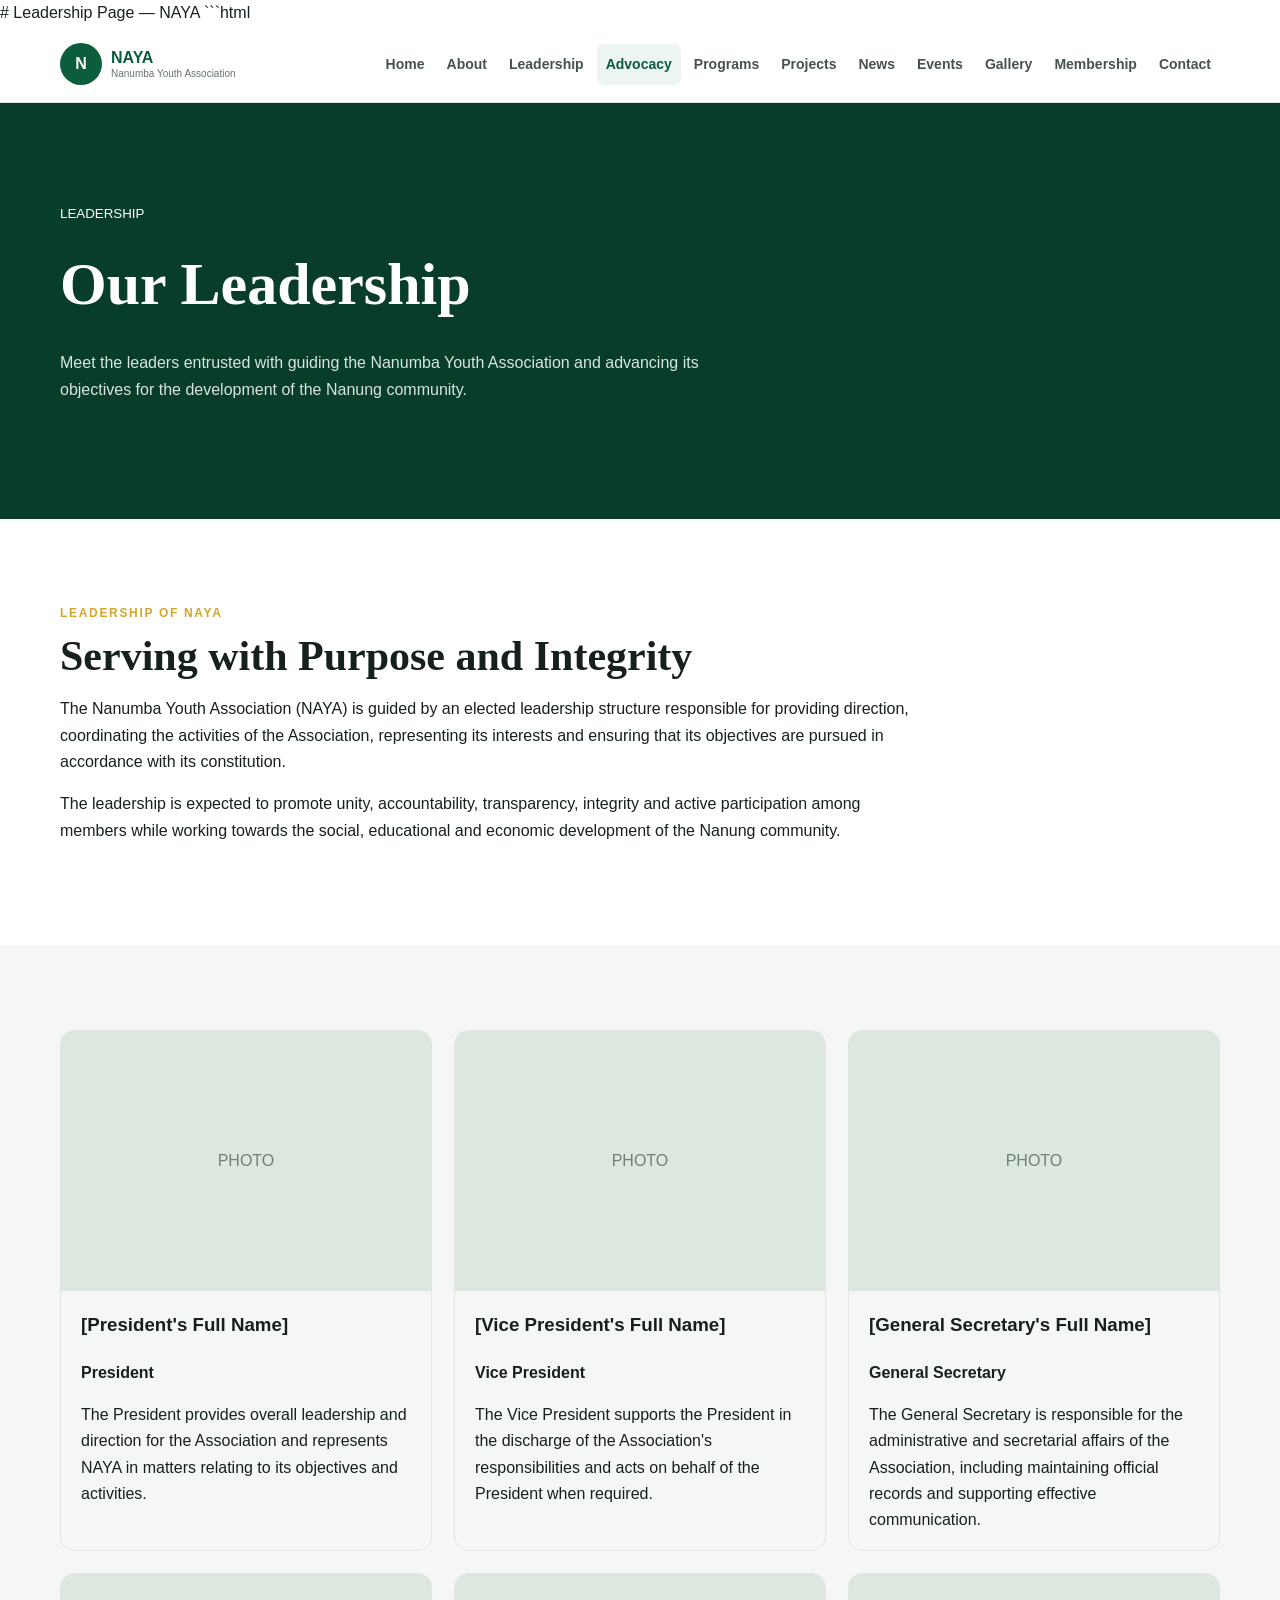
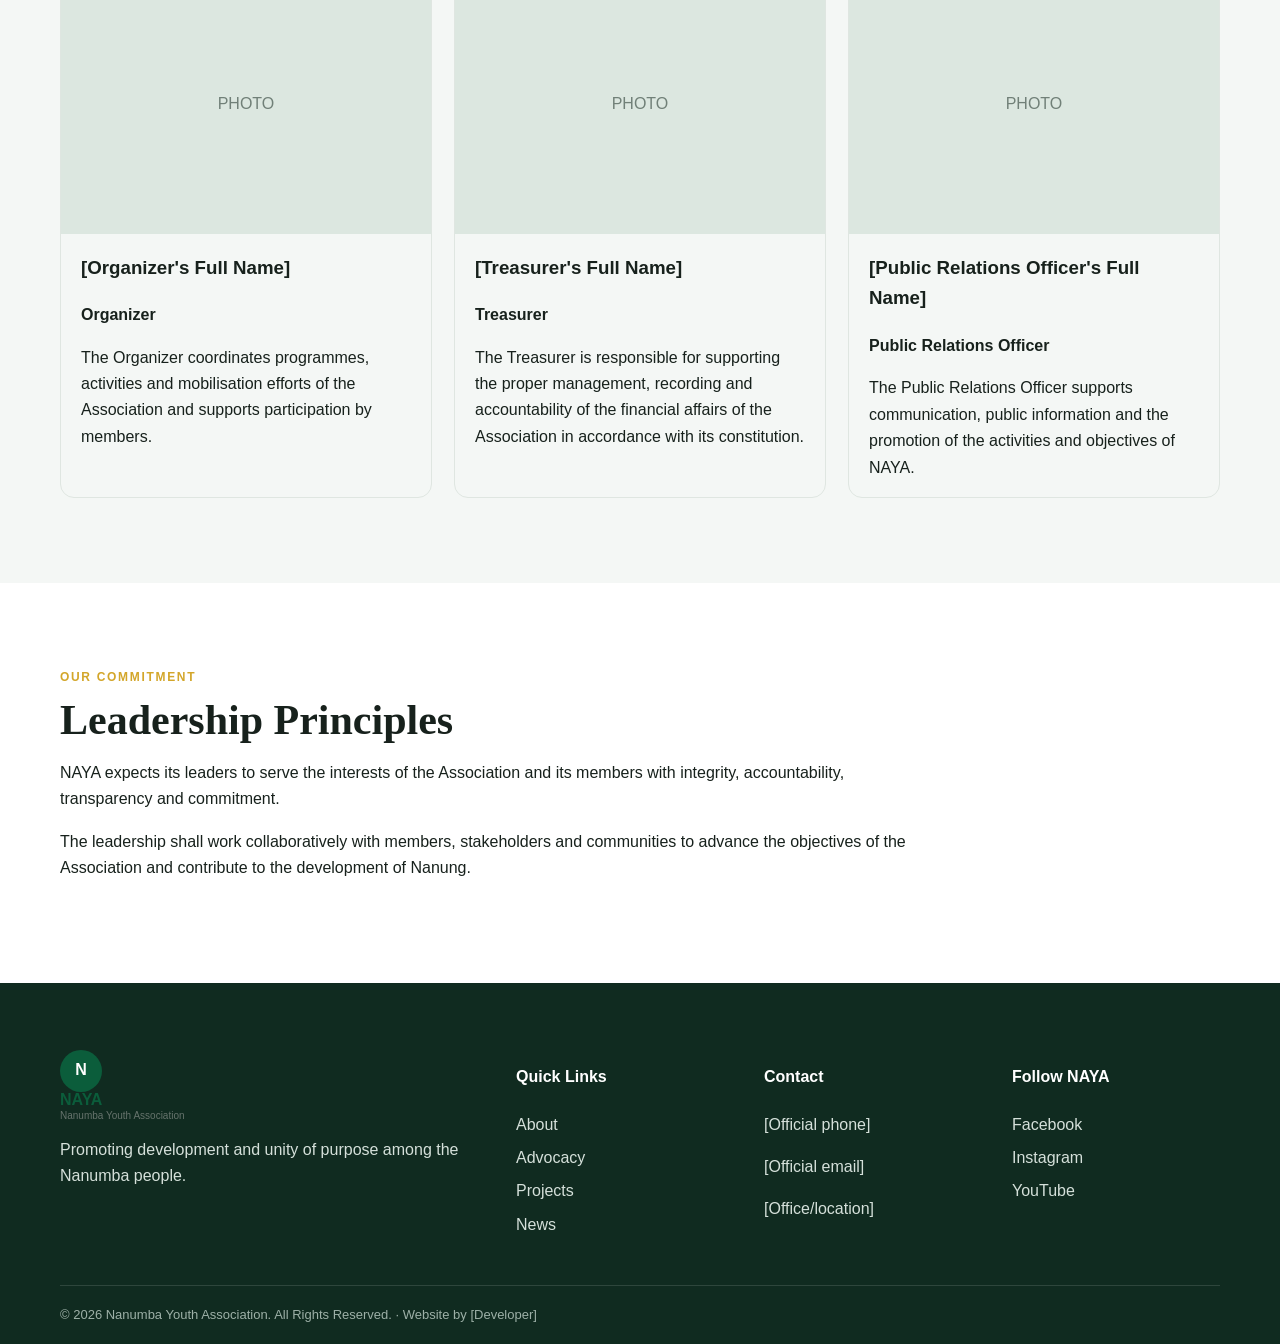
==== advocacy.html @ b87f05a8 "new repo" ====
# Leadership Page — NAYA ```html
<!doctype html>
<html lang="en">
  <head>
    <meta charset="utf-8" />
    <meta name="viewport" content="width=device-width,initial-scale=1" />

    <title>Leadership | Nanumba Youth Association (NAYA)</title>

    <link rel="icon" href="assets/images/favicon.svg" />
    <link rel="stylesheet" href="assets/css/style.css" />
  </head>

  <body>
    <div id="header"></div>

    <main>
      <!-- PAGE HERO -->
      <section class="pagehero">
        <div class="wrap">
          <small>LEADERSHIP</small>

          <h1>Our Leadership</h1>

          <p>
            Meet the leaders entrusted with guiding the Nanumba Youth
            Association and advancing its objectives for the development of the
            Nanung community.
          </p>
        </div>
      </section>

      <!-- LEADERSHIP INTRODUCTION -->
      <section class="section">
        <div class="wrap">
          <div class="prose">
            <small>LEADERSHIP OF NAYA</small>

            <h2>Serving with Purpose and Integrity</h2>

            <p>
              The Nanumba Youth Association (NAYA) is guided by an elected
              leadership structure responsible for providing direction,
              coordinating the activities of the Association, representing its
              interests and ensuring that its objectives are pursued in
              accordance with its constitution.
            </p>

            <p>
              The leadership is expected to promote unity, accountability,
              transparency, integrity and active participation among members
              while working towards the social, educational and economic
              development of the Nanung community.
            </p>
          </div>
        </div>
      </section>

      <!-- EXECUTIVE LEADERSHIP -->
      <section class="section muted">
        <div class="wrap">
          <div class="leaders">
            <!-- PRESIDENT -->
            <article class="leader">
              <div class="photo">
                <img
                  src="assets/images/leaders/president.jpg"
                  alt="President of Nanumba Youth Association"
                  onerror="
                    this.style.display = 'none';
                    this.parentElement.innerHTML = 'PHOTO';
                  "
                />
              </div>

              <h3>[President's Full Name]</h3>

              <p>
                <strong>President</strong>
              </p>

              <p>
                The President provides overall leadership and direction for the
                Association and represents NAYA in matters relating to its
                objectives and activities.
              </p>
            </article>

            <!-- VICE PRESIDENT -->
            <article class="leader">
              <div class="photo">
                <img
                  src="assets/images/leaders/vice-president.jpg"
                  alt="Vice President of Nanumba Youth Association"
                  onerror="
                    this.style.display = 'none';
                    this.parentElement.innerHTML = 'PHOTO';
                  "
                />
              </div>

              <h3>[Vice President's Full Name]</h3>

              <p>
                <strong>Vice President</strong>
              </p>

              <p>
                The Vice President supports the President in the discharge of
                the Association's responsibilities and acts on behalf of the
                President when required.
              </p>
            </article>

            <!-- GENERAL SECRETARY -->
            <article class="leader">
              <div class="photo">
                <img
                  src="assets/images/leaders/general-secretary.jpg"
                  alt="General Secretary of Nanumba Youth Association"
                  onerror="
                    this.style.display = 'none';
                    this.parentElement.innerHTML = 'PHOTO';
                  "
                />
              </div>

              <h3>[General Secretary's Full Name]</h3>

              <p>
                <strong>General Secretary</strong>
              </p>

              <p>
                The General Secretary is responsible for the administrative and
                secretarial affairs of the Association, including maintaining
                official records and supporting effective communication.
              </p>
            </article>

            <!-- ORGANIZER -->
            <article class="leader">
              <div class="photo">
                <img
                  src="assets/images/leaders/organizer.jpg"
                  alt="Organizer of Nanumba Youth Association"
                  onerror="
                    this.style.display = 'none';
                    this.parentElement.innerHTML = 'PHOTO';
                  "
                />
              </div>

              <h3>[Organizer's Full Name]</h3>

              <p>
                <strong>Organizer</strong>
              </p>

              <p>
                The Organizer coordinates programmes, activities and
                mobilisation efforts of the Association and supports
                participation by members.
              </p>
            </article>

            <!-- TREASURER -->
            <article class="leader">
              <div class="photo">
                <img
                  src="assets/images/leaders/treasurer.jpg"
                  alt="Treasurer of Nanumba Youth Association"
                  onerror="
                    this.style.display = 'none';
                    this.parentElement.innerHTML = 'PHOTO';
                  "
                />
              </div>

              <h3>[Treasurer's Full Name]</h3>

              <p>
                <strong>Treasurer</strong>
              </p>

              <p>
                The Treasurer is responsible for supporting the proper
                management, recording and accountability of the financial
                affairs of the Association in accordance with its constitution.
              </p>
            </article>

            <!-- PUBLIC RELATIONS OFFICER -->
            <article class="leader">
              <div class="photo">
                <img
                  src="assets/images/leaders/pro.jpg"
                  alt="Public Relations Officer of Nanumba Youth Association"
                  onerror="
                    this.style.display = 'none';
                    this.parentElement.innerHTML = 'PHOTO';
                  "
                />
              </div>

              <h3>[Public Relations Officer's Full Name]</h3>

              <p>
                <strong>Public Relations Officer</strong>
              </p>

              <p>
                The Public Relations Officer supports communication, public
                information and the promotion of the activities and objectives
                of NAYA.
              </p>
            </article>
          </div>
        </div>
      </section>

      <!-- LEADERSHIP VALUES -->
      <section class="section">
        <div class="wrap">
          <div class="prose">
            <small>OUR COMMITMENT</small>

            <h2>Leadership Principles</h2>

            <p>
              NAYA expects its leaders to serve the interests of the Association
              and its members with integrity, accountability, transparency and
              commitment.
            </p>

            <p>
              The leadership shall work collaboratively with members,
              stakeholders and communities to advance the objectives of the
              Association and contribute to the development of Nanung.
            </p>
          </div>
        </div>
      </section>
    </main>

    <div id="footer"></div>

    <script src="assets/js/script.js"></script>
  </body>
</html>
---- assets/css/style.css ----
:root{--g:#0b5d3b;--gd:#073d29;--gold:#d3a62a;--ink:#17211c;--muted:#66736c;--light:#f4f7f5;--border:#dfe6e1;--max:1160px}*{box-sizing:border-box}body{margin:0;font:16px/1.65 Arial,sans-serif;color:var(--ink)}a{text-decoration:none;color:inherit}.wrap{width:min(var(--max),calc(100% - 32px));margin:auto}header{position:sticky;top:0;z-index:9;background:#fff;border-bottom:1px solid var(--border)}.nav{min-height:76px;display:flex;align-items:center;justify-content:space-between}.brand{display:flex;align-items:center;gap:9px;color:var(--g)}.brand span{width:42px;height:42px;border-radius:50%;display:grid;place-items:center;background:var(--g);color:#fff;font-weight:bold}.brand strong{line-height:1}.brand small{display:block;font-size:10px;color:var(--muted);font-weight:normal;margin-top:3px}nav{display:flex;gap:4px}nav a{padding:9px;font-size:14px;font-weight:bold;color:#46524c;border-radius:7px}nav a:hover,nav a.active{background:#edf5f0;color:var(--g)}#menu{display:none;border:0;background:none;font-size:25px}.hero{min-height:620px;display:flex;align-items:center;background:linear-gradient(120deg,#073d29,#0b5d3b);color:#fff}.hero-content{padding:100px 0}.hero-content>span,.section small,.cta small{letter-spacing:.14em;font-weight:bold;color:var(--gold);font-size:12px}.hero h1,.pagehero h1,h2{font-family:Georgia,serif}.hero h1{font-size:clamp(42px,7vw,78px);line-height:1.04;margin:18px 0}.hero p{font-size:19px;max-width:650px;color:#e3ece7}.btn{display:inline-block;padding:12px 20px;border-radius:8px;font-weight:bold;margin:8px 5px 0 0}.primary{background:var(--gold);color:#17211c}.outline{border:1px solid #fff;color:#fff}.dark-outline{border:1px solid var(--g);color:var(--g)}.section{padding:85px 0}.muted{background:var(--light)}.intro{display:grid;grid-template-columns:1fr 1fr;gap:70px}.heading{display:flex;justify-content:space-between;align-items:end;margin-bottom:30px}.center{text-align:center;display:block}h2{font-size:42px;line-height:1.15;margin:8px 0 0}.grid3{display:grid;grid-template-columns:repeat(3,1fr);gap:22px}.card,.content{border:1px solid var(--border);border-radius:15px;background:#fff;overflow:hidden;box-shadow:0 10px 30px #073d2910}.card{padding:28px}.card>b{display:grid;place-items:center;width:44px;height:44px;border-radius:9px;background:#eaf3ed;color:var(--g)}.card h3,.content h3{font-size:21px}.card p,.content p,.intro p{color:var(--muted)}.placeholder{font-style:italic;font-size:13px!important}.placeholder-img{height:190px;background:linear-gradient(135deg,#dbe6df,#eff3f0);display:grid;place-items:center;color:#718078;font-weight:bold}.content>div:last-child{padding:22px}.link{color:var(--g);font-weight:bold}.cta{padding:70px 0;background:#f1ead5}.cta .wrap{display:flex;align-items:center;justify-content:space-between;gap:30px}.cta h2{margin-bottom:5px}footer{background:#102b20;color:#d5e0da;padding-top:60px}.foot{display:grid;grid-template-columns:2fr 1fr 1fr 1fr;gap:40px;padding-bottom:40px}.foot h4{color:#fff}.foot a{display:block;margin:7px 0}.copyright{border-top:1px solid #ffffff20;padding:18px 0;font-size:13px;color:#9db0a7}.pagehero{padding:100px 0;background:var(--gd);color:#fff}.pagehero h1{font-size:60px;margin:10px 0}.pagehero p{max-width:650px;color:#d9e5df}.prose{max-width:850px}.notice{padding:16px;background:#fff9e7;border-left:4px solid var(--gold)}.list{padding-left:20px}.leaders,.gallery{display:grid;grid-template-columns:repeat(3,1fr);gap:22px}.leader,.gallery div{border:1px solid var(--border);border-radius:14px;overflow:hidden}.photo{height:260px;background:#dce7e0;display:grid;place-items:center;color:#718078}.leader h3,.leader p{padding:0 20px}.gallery div{height:250px;display:grid;place-items:center;background:#e7eee9;color:#718078;font-weight:bold}.event{display:flex;gap:22px;padding:22px;border:1px solid var(--border);border-radius:14px;margin:15px 0}.date{width:75px;height:75px;background:#edf5f0;color:var(--g);display:grid;place-items:center;flex:none}.formgrid{display:grid;grid-template-columns:1fr 1fr;gap:45px}.form{padding:28px;border:1px solid var(--border);border-radius:15px;box-shadow:0 10px 30px #073d2910}.form label{display:block;font-weight:bold;margin:14px 0}.form input,.form textarea,.form select{width:100%;padding:12px;border:1px solid var(--border);border-radius:7px;font:inherit}.map{height:230px;background:#e7eee9;display:grid;place-items:center;border-radius:12px;margin-top:20px}
@media(max-width:950px){nav{display:none;position:absolute;left:0;right:0;top:76px;background:#fff;flex-direction:column;padding:12px 20px;border-bottom:1px solid var(--border)}nav.open{display:flex}#menu{display:block}.intro,.formgrid{grid-template-columns:1fr}.grid3,.leaders,.gallery{grid-template-columns:1fr 1fr}.foot{grid-template-columns:1fr 1fr}.cta .wrap{display:block}}
@media(max-width:600px){.grid3,.leaders,.gallery{grid-template-columns:1fr}.hero h1{font-size:44px}.section{padding:60px 0}.heading{display:block}.pagehero h1{font-size:45px}.foot{grid-template-columns:1fr}.event{display:block}}
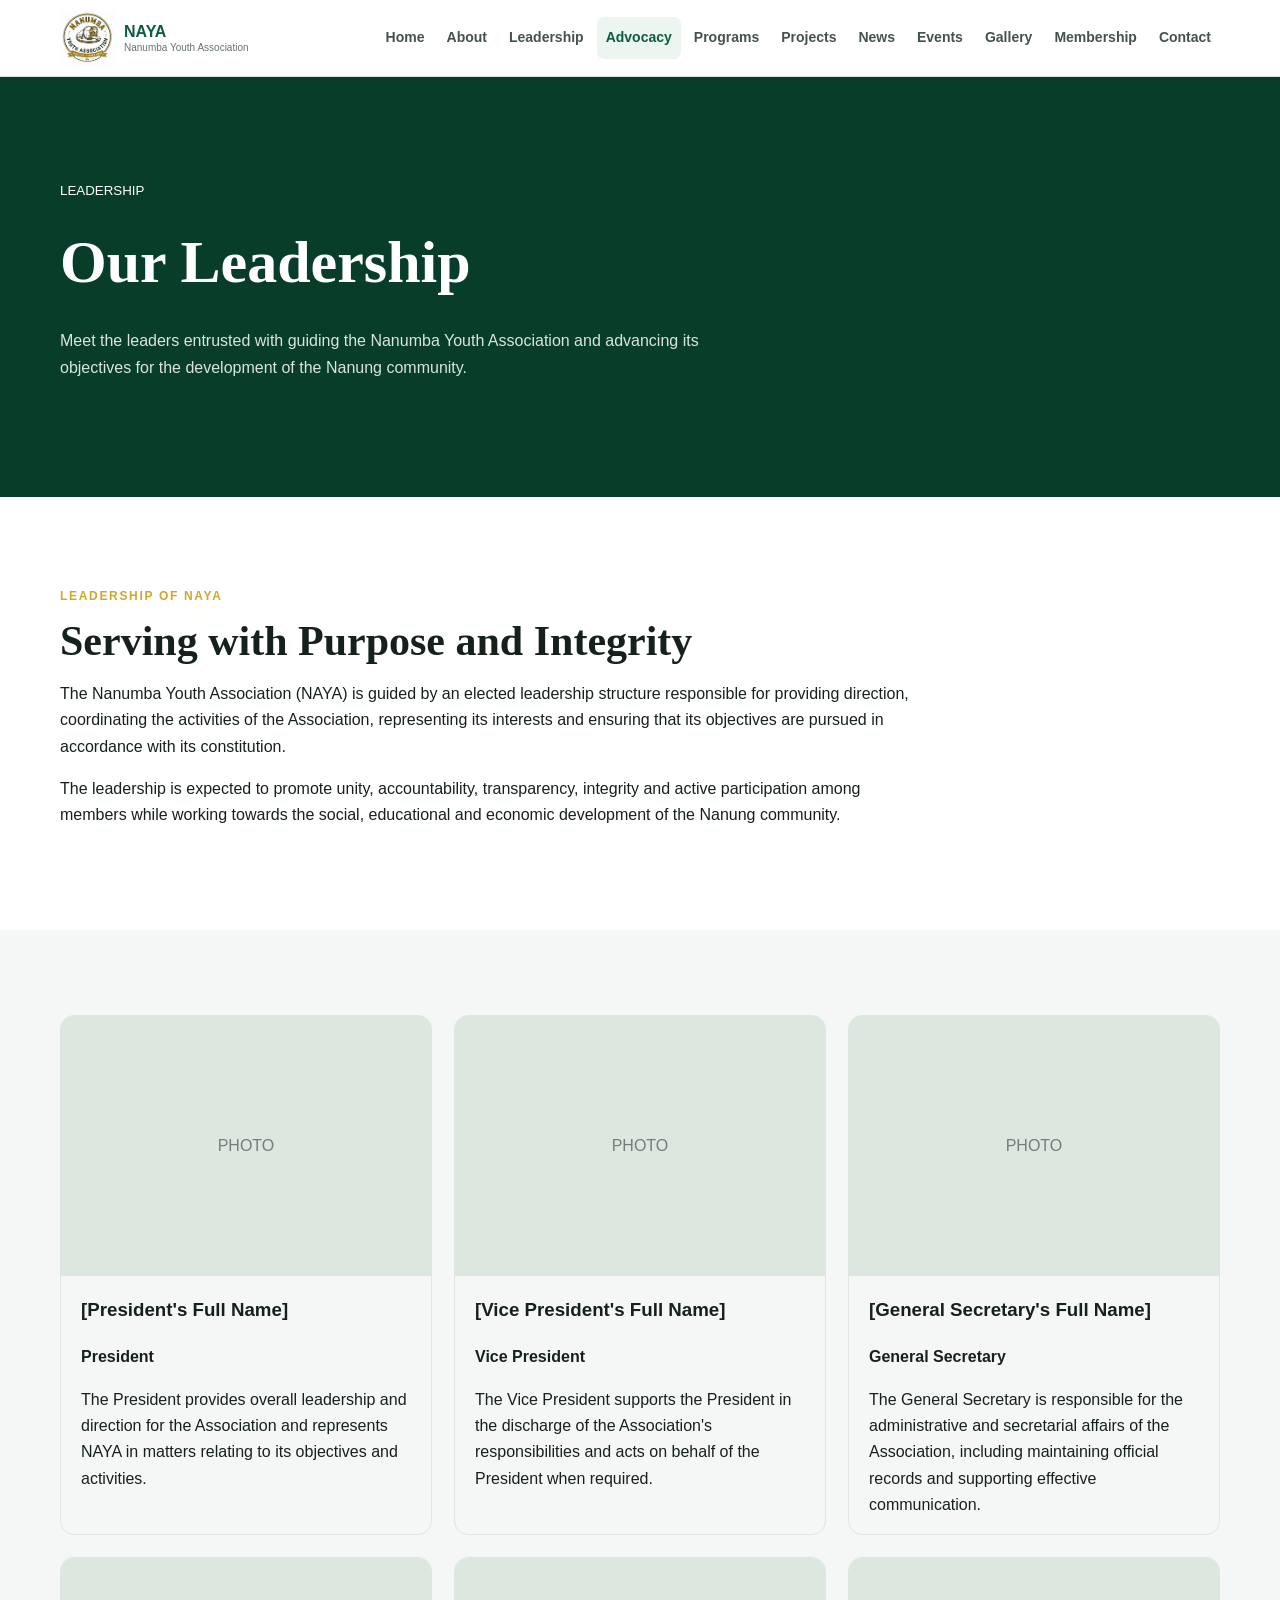
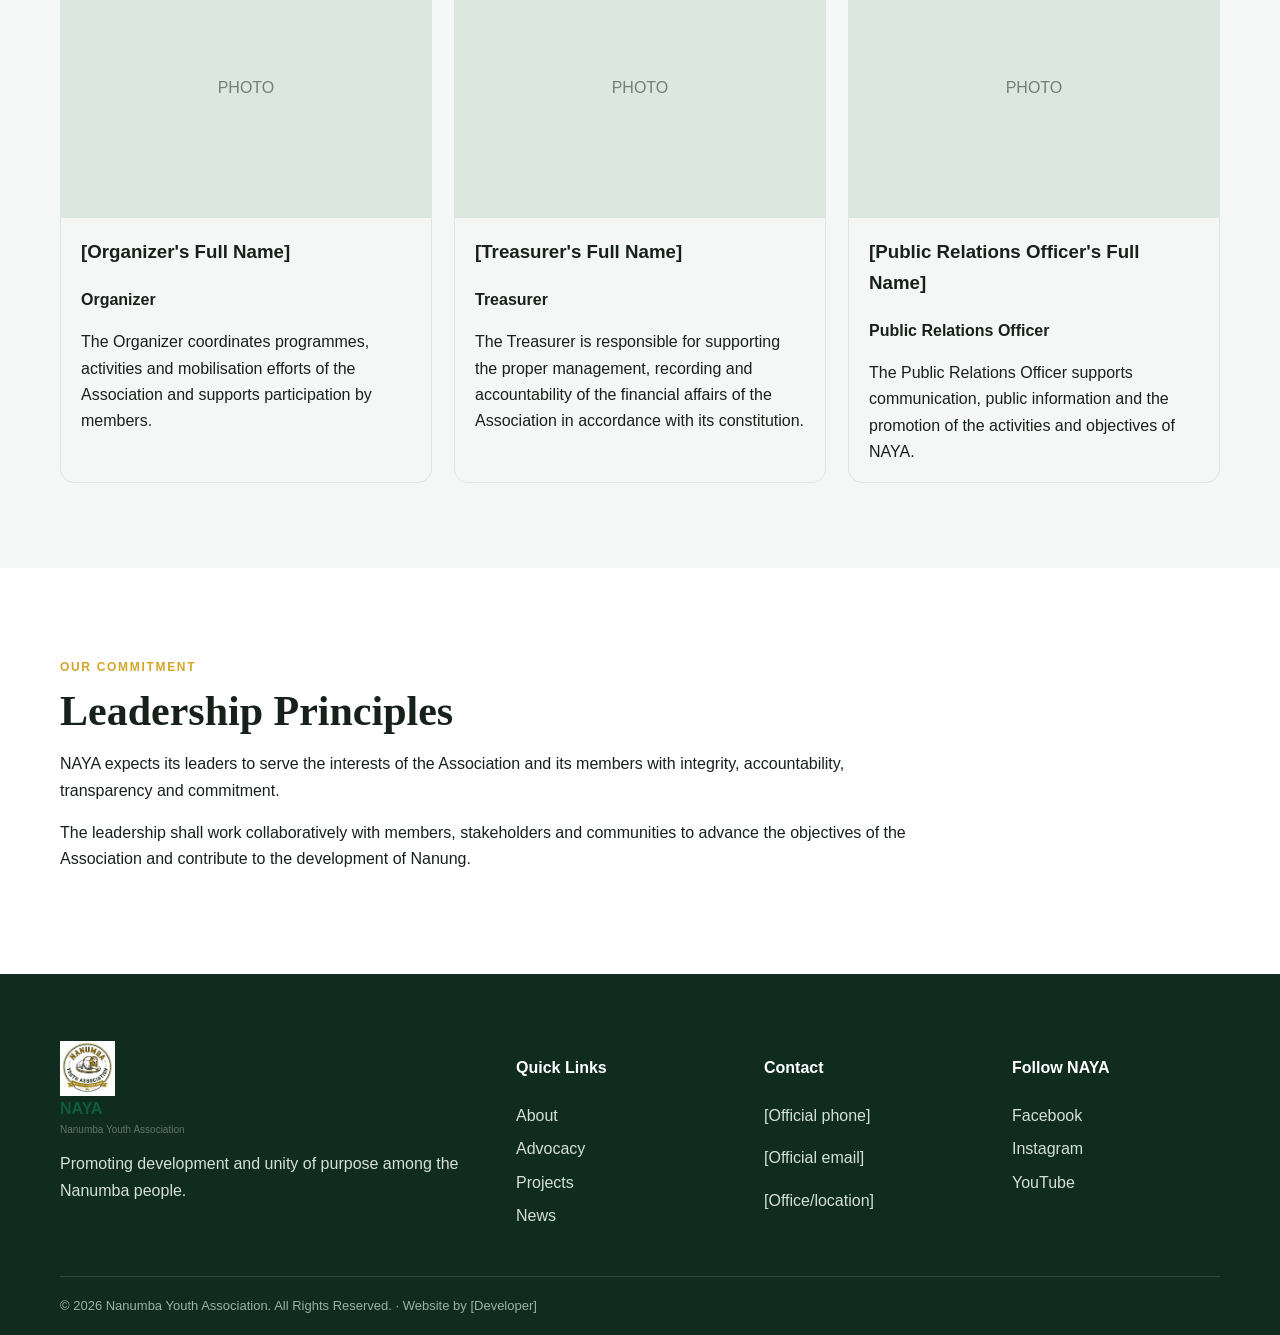
==== commit db35685e: "header resolved" ====
--- a/advocacy.html
+++ b/advocacy.html
@@ -1,4 +1,3 @@
-# Leadership Page — NAYA ```html
 <!doctype html>
 <html lang="en">
   <head>
--- a/assets/css/style.css
+++ b/assets/css/style.css
@@ -1,3 +1,428 @@
-:root{--g:#0b5d3b;--gd:#073d29;--gold:#d3a62a;--ink:#17211c;--muted:#66736c;--light:#f4f7f5;--border:#dfe6e1;--max:1160px}*{box-sizing:border-box}body{margin:0;font:16px/1.65 Arial,sans-serif;color:var(--ink)}a{text-decoration:none;color:inherit}.wrap{width:min(var(--max),calc(100% - 32px));margin:auto}header{position:sticky;top:0;z-index:9;background:#fff;border-bottom:1px solid var(--border)}.nav{min-height:76px;display:flex;align-items:center;justify-content:space-between}.brand{display:flex;align-items:center;gap:9px;color:var(--g)}.brand span{width:42px;height:42px;border-radius:50%;display:grid;place-items:center;background:var(--g);color:#fff;font-weight:bold}.brand strong{line-height:1}.brand small{display:block;font-size:10px;color:var(--muted);font-weight:normal;margin-top:3px}nav{display:flex;gap:4px}nav a{padding:9px;font-size:14px;font-weight:bold;color:#46524c;border-radius:7px}nav a:hover,nav a.active{background:#edf5f0;color:var(--g)}#menu{display:none;border:0;background:none;font-size:25px}.hero{min-height:620px;display:flex;align-items:center;background:linear-gradient(120deg,#073d29,#0b5d3b);color:#fff}.hero-content{padding:100px 0}.hero-content>span,.section small,.cta small{letter-spacing:.14em;font-weight:bold;color:var(--gold);font-size:12px}.hero h1,.pagehero h1,h2{font-family:Georgia,serif}.hero h1{font-size:clamp(42px,7vw,78px);line-height:1.04;margin:18px 0}.hero p{font-size:19px;max-width:650px;color:#e3ece7}.btn{display:inline-block;padding:12px 20px;border-radius:8px;font-weight:bold;margin:8px 5px 0 0}.primary{background:var(--gold);color:#17211c}.outline{border:1px solid #fff;color:#fff}.dark-outline{border:1px solid var(--g);color:var(--g)}.section{padding:85px 0}.muted{background:var(--light)}.intro{display:grid;grid-template-columns:1fr 1fr;gap:70px}.heading{display:flex;justify-content:space-between;align-items:end;margin-bottom:30px}.center{text-align:center;display:block}h2{font-size:42px;line-height:1.15;margin:8px 0 0}.grid3{display:grid;grid-template-columns:repeat(3,1fr);gap:22px}.card,.content{border:1px solid var(--border);border-radius:15px;background:#fff;overflow:hidden;box-shadow:0 10px 30px #073d2910}.card{padding:28px}.card>b{display:grid;place-items:center;width:44px;height:44px;border-radius:9px;background:#eaf3ed;color:var(--g)}.card h3,.content h3{font-size:21px}.card p,.content p,.intro p{color:var(--muted)}.placeholder{font-style:italic;font-size:13px!important}.placeholder-img{height:190px;background:linear-gradient(135deg,#dbe6df,#eff3f0);display:grid;place-items:center;color:#718078;font-weight:bold}.content>div:last-child{padding:22px}.link{color:var(--g);font-weight:bold}.cta{padding:70px 0;background:#f1ead5}.cta .wrap{display:flex;align-items:center;justify-content:space-between;gap:30px}.cta h2{margin-bottom:5px}footer{background:#102b20;color:#d5e0da;padding-top:60px}.foot{display:grid;grid-template-columns:2fr 1fr 1fr 1fr;gap:40px;padding-bottom:40px}.foot h4{color:#fff}.foot a{display:block;margin:7px 0}.copyright{border-top:1px solid #ffffff20;padding:18px 0;font-size:13px;color:#9db0a7}.pagehero{padding:100px 0;background:var(--gd);color:#fff}.pagehero h1{font-size:60px;margin:10px 0}.pagehero p{max-width:650px;color:#d9e5df}.prose{max-width:850px}.notice{padding:16px;background:#fff9e7;border-left:4px solid var(--gold)}.list{padding-left:20px}.leaders,.gallery{display:grid;grid-template-columns:repeat(3,1fr);gap:22px}.leader,.gallery div{border:1px solid var(--border);border-radius:14px;overflow:hidden}.photo{height:260px;background:#dce7e0;display:grid;place-items:center;color:#718078}.leader h3,.leader p{padding:0 20px}.gallery div{height:250px;display:grid;place-items:center;background:#e7eee9;color:#718078;font-weight:bold}.event{display:flex;gap:22px;padding:22px;border:1px solid var(--border);border-radius:14px;margin:15px 0}.date{width:75px;height:75px;background:#edf5f0;color:var(--g);display:grid;place-items:center;flex:none}.formgrid{display:grid;grid-template-columns:1fr 1fr;gap:45px}.form{padding:28px;border:1px solid var(--border);border-radius:15px;box-shadow:0 10px 30px #073d2910}.form label{display:block;font-weight:bold;margin:14px 0}.form input,.form textarea,.form select{width:100%;padding:12px;border:1px solid var(--border);border-radius:7px;font:inherit}.map{height:230px;background:#e7eee9;display:grid;place-items:center;border-radius:12px;margin-top:20px}
-@media(max-width:950px){nav{display:none;position:absolute;left:0;right:0;top:76px;background:#fff;flex-direction:column;padding:12px 20px;border-bottom:1px solid var(--border)}nav.open{display:flex}#menu{display:block}.intro,.formgrid{grid-template-columns:1fr}.grid3,.leaders,.gallery{grid-template-columns:1fr 1fr}.foot{grid-template-columns:1fr 1fr}.cta .wrap{display:block}}
-@media(max-width:600px){.grid3,.leaders,.gallery{grid-template-columns:1fr}.hero h1{font-size:44px}.section{padding:60px 0}.heading{display:block}.pagehero h1{font-size:45px}.foot{grid-template-columns:1fr}.event{display:block}}
+:root {
+  --g: #0b5d3b;
+  --gd: #073d29;
+  --gold: #d3a62a;
+  --ink: #17211c;
+  --muted: #66736c;
+  --light: #f4f7f5;
+  --border: #dfe6e1;
+  --max: 1160px;
+}
+* {
+  box-sizing: border-box;
+}
+body {
+  margin: 0;
+  font:
+    16px/1.65 Arial,
+    sans-serif;
+  color: var(--ink);
+}
+a {
+  text-decoration: none;
+  color: inherit;
+}
+.wrap {
+  width: min(var(--max), calc(100% - 32px));
+  margin: auto;
+}
+header {
+  position: sticky;
+  top: 0;
+  z-index: 9;
+  background: #fff;
+  border-bottom: 1px solid var(--border);
+}
+.nav {
+  min-height: 76px;
+  display: flex;
+  align-items: center;
+  justify-content: space-between;
+}
+.brand {
+  display: flex;
+  align-items: center;
+  gap: 9px;
+  color: var(--g);
+}
+.brand span {
+  width: 42px;
+  height: 42px;
+  border-radius: 50%;
+  display: grid;
+  place-items: center;
+  background: var(--g);
+  color: #fff;
+  font-weight: bold;
+}
+.brand strong {
+  line-height: 1;
+}
+.brand small {
+  display: block;
+  font-size: 10px;
+  color: var(--muted);
+  font-weight: normal;
+  margin-top: 3px;
+}
+nav {
+  display: flex;
+  gap: 4px;
+}
+nav a {
+  padding: 9px;
+  font-size: 14px;
+  font-weight: bold;
+  color: #46524c;
+  border-radius: 7px;
+}
+nav a:hover,
+nav a.active {
+  background: #edf5f0;
+  color: var(--g);
+}
+#menu {
+  display: none;
+  border: 0;
+  background: none;
+  font-size: 25px;
+}
+.hero {
+  min-height: 620px;
+  display: flex;
+  align-items: center;
+  background: linear-gradient(120deg, #073d29, #0b5d3b);
+  color: #fff;
+}
+.hero-content {
+  padding: 100px 0;
+}
+.hero-content > span,
+.section small,
+.cta small {
+  letter-spacing: 0.14em;
+  font-weight: bold;
+  color: var(--gold);
+  font-size: 12px;
+}
+.hero h1,
+.pagehero h1,
+h2 {
+  font-family: Georgia, serif;
+}
+.hero h1 {
+  font-size: clamp(42px, 7vw, 78px);
+  line-height: 1.04;
+  margin: 18px 0;
+}
+.hero p {
+  font-size: 19px;
+  max-width: 650px;
+  color: #e3ece7;
+}
+.btn {
+  display: inline-block;
+  padding: 12px 20px;
+  border-radius: 8px;
+  font-weight: bold;
+  margin: 8px 5px 0 0;
+}
+.primary {
+  background: var(--gold);
+  color: #17211c;
+}
+.outline {
+  border: 1px solid #fff;
+  color: #fff;
+}
+.dark-outline {
+  border: 1px solid var(--g);
+  color: var(--g);
+}
+.section {
+  padding: 85px 0;
+}
+.muted {
+  background: var(--light);
+}
+.intro {
+  display: grid;
+  grid-template-columns: 1fr 1fr;
+  gap: 70px;
+}
+.heading {
+  display: flex;
+  justify-content: space-between;
+  align-items: end;
+  margin-bottom: 30px;
+}
+.center {
+  text-align: center;
+  display: block;
+}
+h2 {
+  font-size: 42px;
+  line-height: 1.15;
+  margin: 8px 0 0;
+}
+.grid3 {
+  display: grid;
+  grid-template-columns: repeat(3, 1fr);
+  gap: 22px;
+}
+.card,
+.content {
+  border: 1px solid var(--border);
+  border-radius: 15px;
+  background: #fff;
+  overflow: hidden;
+  box-shadow: 0 10px 30px #073d2910;
+}
+.card {
+  padding: 28px;
+}
+.card > b {
+  display: grid;
+  place-items: center;
+  width: 44px;
+  height: 44px;
+  border-radius: 9px;
+  background: #eaf3ed;
+  color: var(--g);
+}
+.card h3,
+.content h3 {
+  font-size: 21px;
+}
+.card p,
+.content p,
+.intro p {
+  color: var(--muted);
+}
+.placeholder {
+  font-style: italic;
+  font-size: 13px !important;
+}
+.placeholder-img {
+  height: 190px;
+  background: linear-gradient(135deg, #dbe6df, #eff3f0);
+  display: grid;
+  place-items: center;
+  color: #718078;
+  font-weight: bold;
+}
+.content > div:last-child {
+  padding: 22px;
+}
+.link {
+  color: var(--g);
+  font-weight: bold;
+}
+.cta {
+  padding: 70px 0;
+  background: #f1ead5;
+}
+.cta .wrap {
+  display: flex;
+  align-items: center;
+  justify-content: space-between;
+  gap: 30px;
+}
+.cta h2 {
+  margin-bottom: 5px;
+}
+footer {
+  background: #102b20;
+  color: #d5e0da;
+  padding-top: 60px;
+}
+.foot {
+  display: grid;
+  grid-template-columns: 2fr 1fr 1fr 1fr;
+  gap: 40px;
+  padding-bottom: 40px;
+}
+.foot h4 {
+  color: #fff;
+}
+.foot a {
+  display: block;
+  margin: 7px 0;
+}
+.copyright {
+  border-top: 1px solid #ffffff20;
+  padding: 18px 0;
+  font-size: 13px;
+  color: #9db0a7;
+}
+.pagehero {
+  padding: 100px 0;
+  background: var(--gd);
+  color: #fff;
+}
+.pagehero h1 {
+  font-size: 60px;
+  margin: 10px 0;
+}
+.pagehero p {
+  max-width: 650px;
+  color: #d9e5df;
+}
+.prose {
+  max-width: 850px;
+}
+.notice {
+  padding: 16px;
+  background: #fff9e7;
+  border-left: 4px solid var(--gold);
+}
+.list {
+  padding-left: 20px;
+}
+.leaders,
+.gallery {
+  display: grid;
+  grid-template-columns: repeat(3, 1fr);
+  gap: 22px;
+}
+.leader,
+.gallery div {
+  border: 1px solid var(--border);
+  border-radius: 14px;
+  overflow: hidden;
+}
+.photo {
+  height: 260px;
+  background: #dce7e0;
+  display: grid;
+  place-items: center;
+  color: #718078;
+}
+.leader h3,
+.leader p {
+  padding: 0 20px;
+}
+.gallery div {
+  height: 250px;
+  display: grid;
+  place-items: center;
+  background: #e7eee9;
+  color: #718078;
+  font-weight: bold;
+}
+.event {
+  display: flex;
+  gap: 22px;
+  padding: 22px;
+  border: 1px solid var(--border);
+  border-radius: 14px;
+  margin: 15px 0;
+}
+.date {
+  width: 75px;
+  height: 75px;
+  background: #edf5f0;
+  color: var(--g);
+  display: grid;
+  place-items: center;
+  flex: none;
+}
+.formgrid {
+  display: grid;
+  grid-template-columns: 1fr 1fr;
+  gap: 45px;
+}
+.form {
+  padding: 28px;
+  border: 1px solid var(--border);
+  border-radius: 15px;
+  box-shadow: 0 10px 30px #073d2910;
+}
+.form label {
+  display: block;
+  font-weight: bold;
+  margin: 14px 0;
+}
+.form input,
+.form textarea,
+.form select {
+  width: 100%;
+  padding: 12px;
+  border: 1px solid var(--border);
+  border-radius: 7px;
+  font: inherit;
+}
+.map {
+  height: 230px;
+  background: #e7eee9;
+  display: grid;
+  place-items: center;
+  border-radius: 12px;
+  margin-top: 20px;
+}
+@media (max-width: 950px) {
+  nav {
+    display: none;
+    position: absolute;
+    left: 0;
+    right: 0;
+    top: 76px;
+    background: #fff;
+    flex-direction: column;
+    padding: 12px 20px;
+    border-bottom: 1px solid var(--border);
+  }
+  nav.open {
+    display: flex;
+  }
+  #menu {
+    display: block;
+  }
+  .intro,
+  .formgrid {
+    grid-template-columns: 1fr;
+  }
+  .grid3,
+  .leaders,
+  .gallery {
+    grid-template-columns: 1fr 1fr;
+  }
+  .foot {
+    grid-template-columns: 1fr 1fr;
+  }
+  .cta .wrap {
+    display: block;
+  }
+}
+@media (max-width: 600px) {
+  .grid3,
+  .leaders,
+  .gallery {
+    grid-template-columns: 1fr;
+  }
+  .hero h1 {
+    font-size: 44px;
+  }
+  .section {
+    padding: 60px 0;
+  }
+  .heading {
+    display: block;
+  }
+  .pagehero h1 {
+    font-size: 45px;
+  }
+  .foot {
+    grid-template-columns: 1fr;
+  }
+  .event {
+    display: block;
+  }
+}
+
+.naya-logo {
+  width: 55px;
+  height: 55px;
+  object-fit: contain;
+  display: block;
+}
